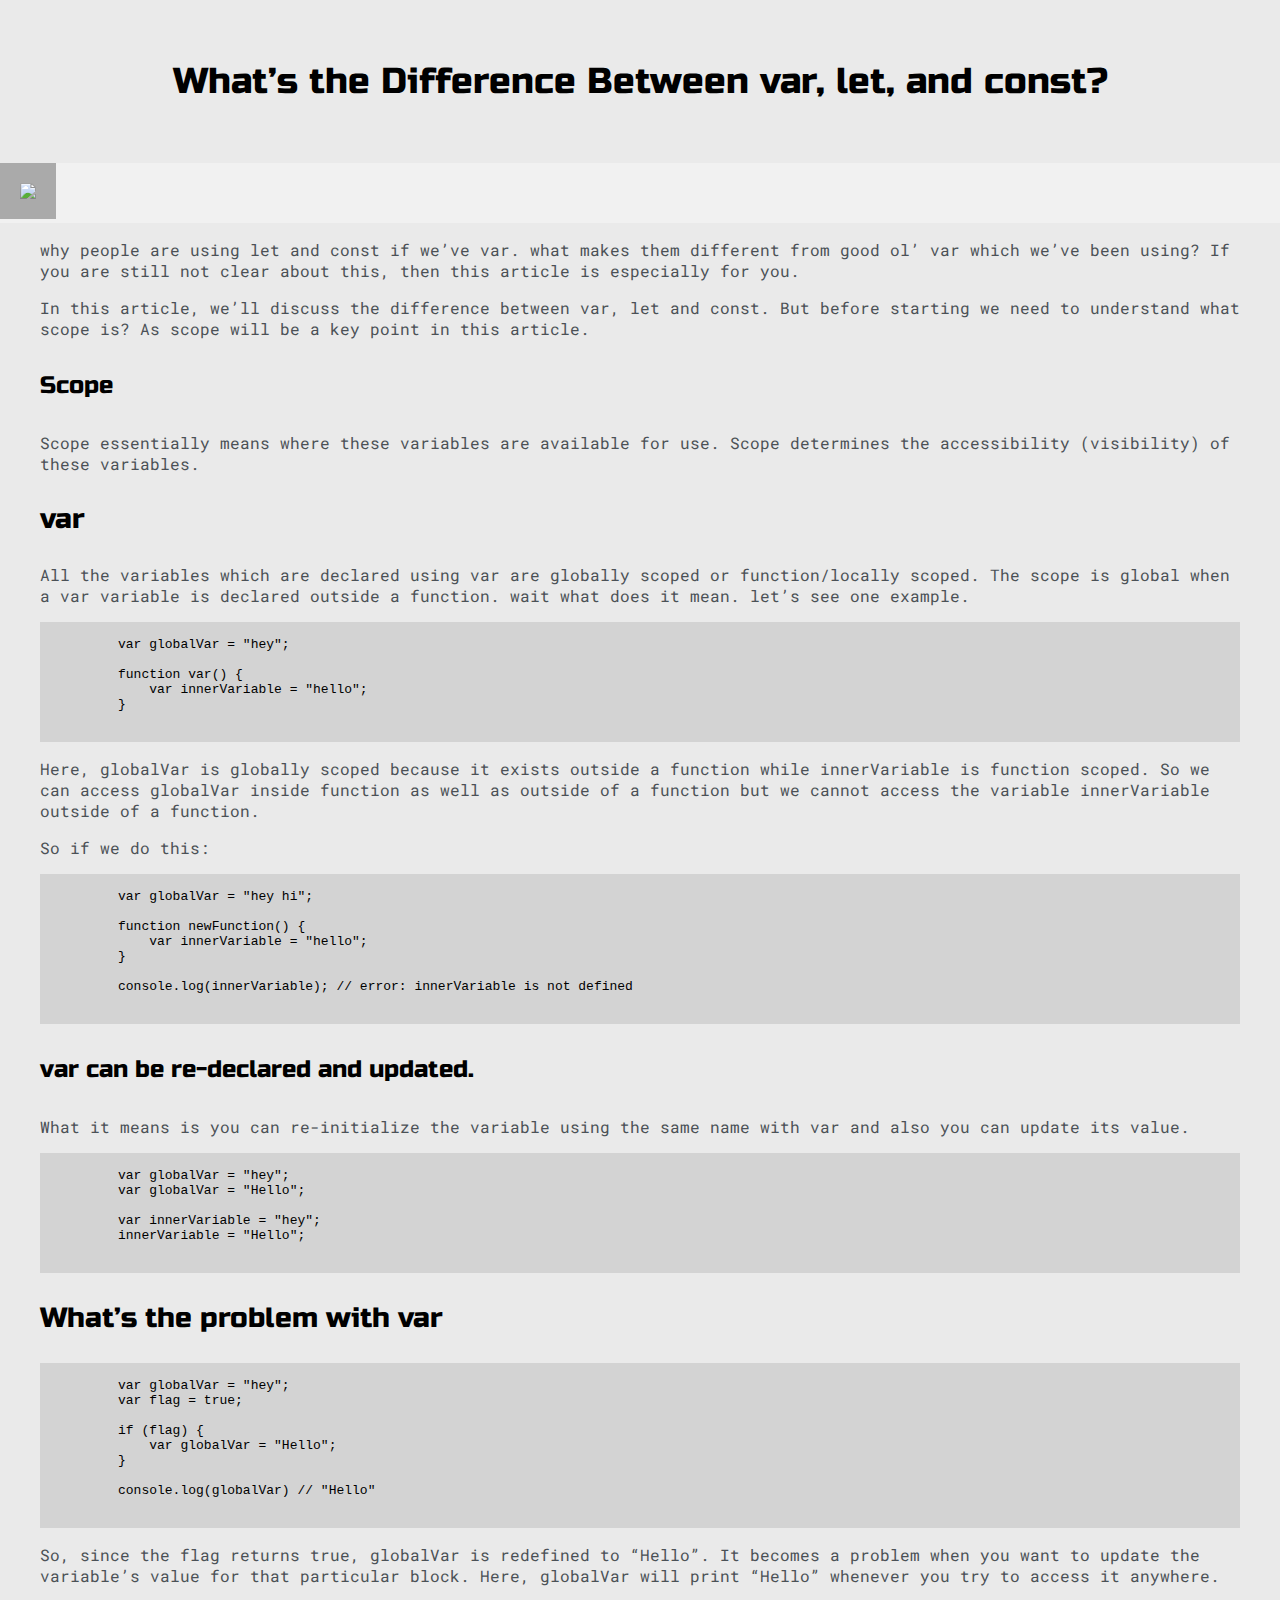
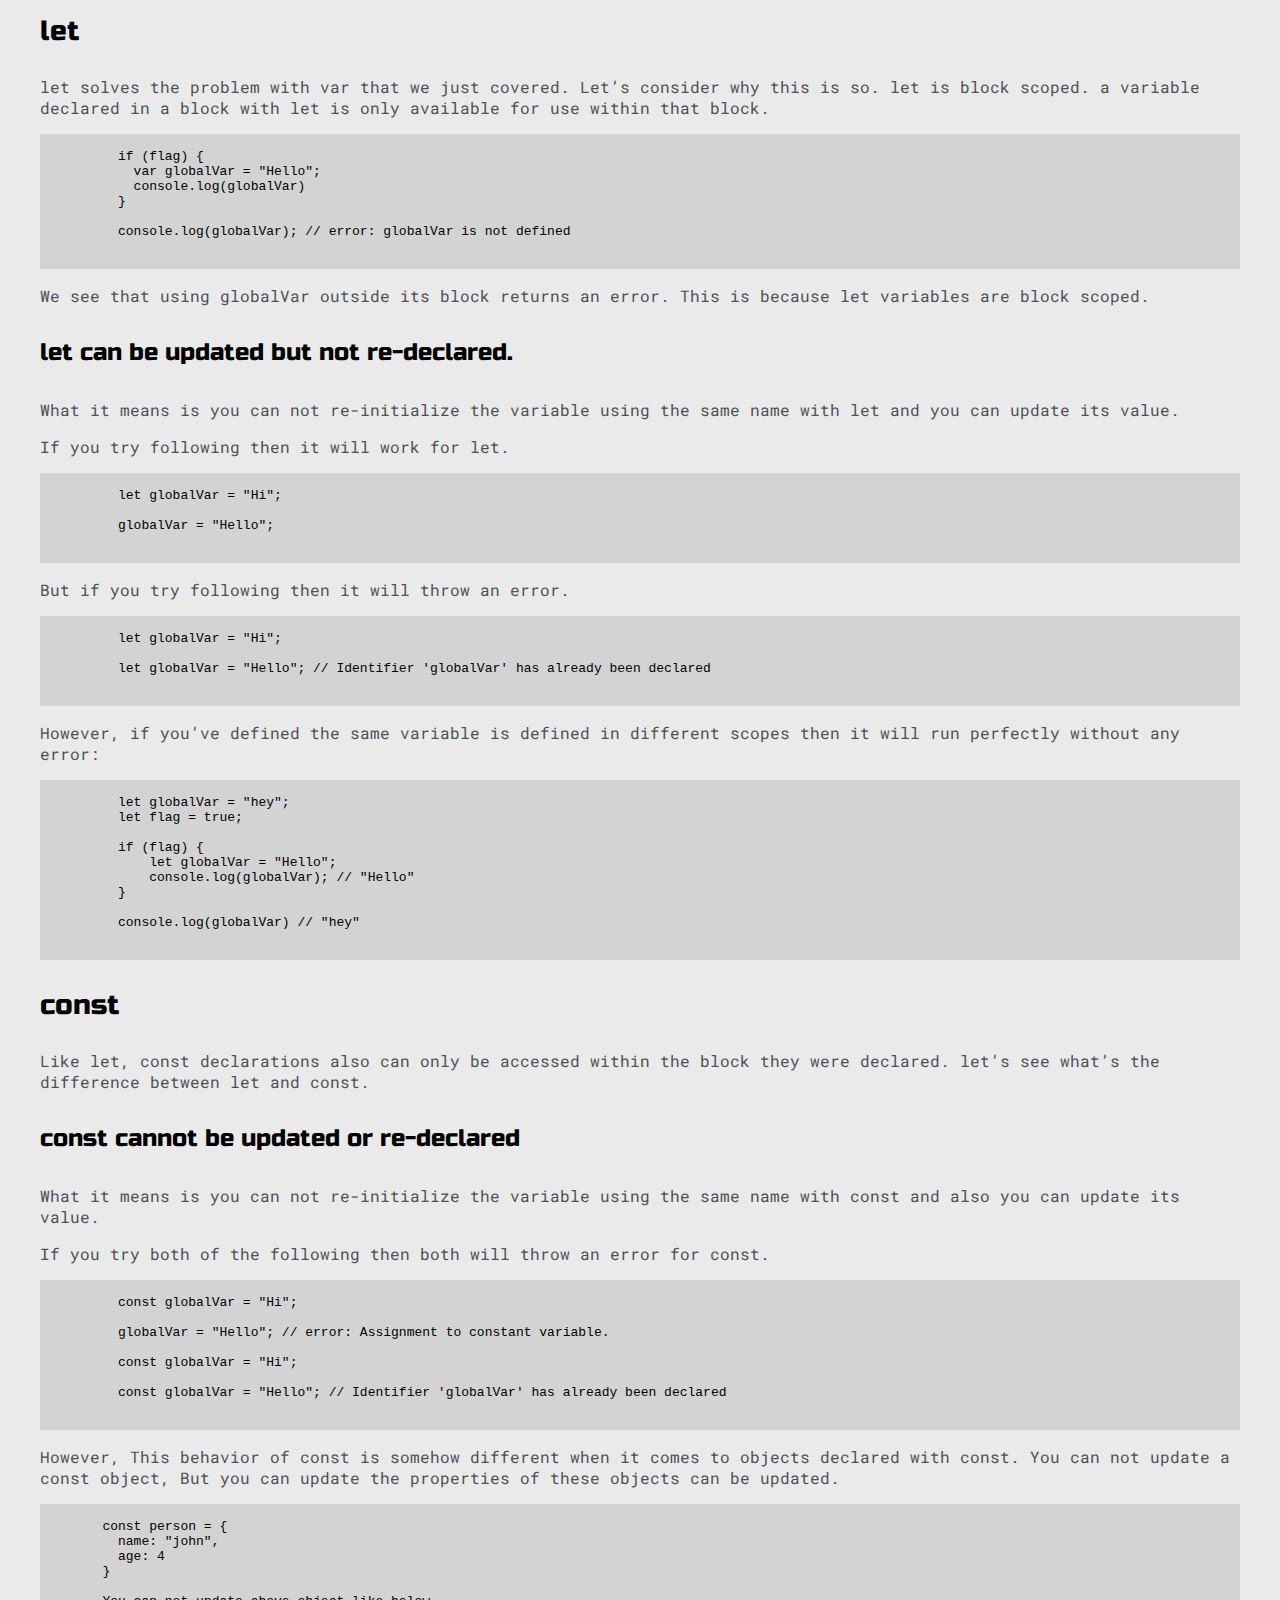
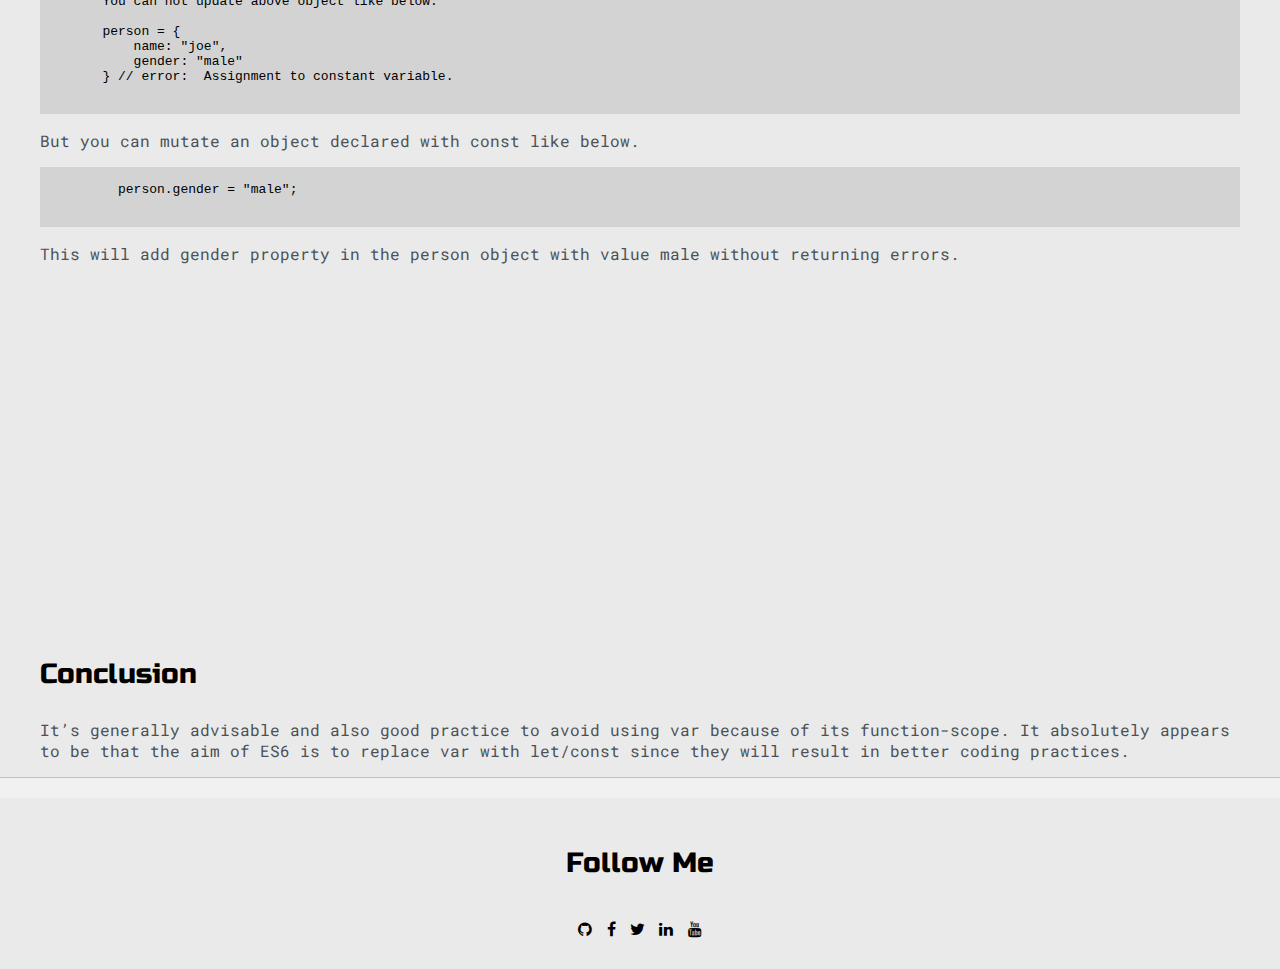
==== blogs/whats-the-difference-between-var-let-and-const/index.html @ 9efafad3 "blog added" ====
<!DOCTYPE html>
<html>
  <head>
    <title>Brijesh Dhanani</title>
    <meta
      name="viewport"
      content="width=device-width, initial-scale=1.0, maximum-scale=1, minimum-scale=1"
    />
    <link
      href="https://fonts.googleapis.com/css2?family=Russo+One&display=swap"
      rel="stylesheet"
    />
    <link
      href="https://fonts.googleapis.com/css2?family=Roboto+Mono:wght@500&family=Russo+One&display=swap"
      rel="stylesheet"
    />
    <link
      rel="stylesheet"
      href="https://cdnjs.cloudflare.com/ajax/libs/font-awesome/4.7.0/css/font-awesome.min.css"
    />
    <link rel="stylesheet" type="text/css" href="../../blog.css" />
    <link rel="stylesheet" type="text/css" href="../../default.css" />
    <link id="theme-style" rel="stylesheet" type="text/css" href="" />
    <link rel="icon" href="../../favicon.ico" type="image/x-icon" />
    <link
      rel="canonical"
      href="https://brdhanani.github.io/blogs/whats-the-difference-between-var-let-and-const/"
    />
    <meta name="referrer" content="no-referrer-when-downgrade" />
    <link
      rel="amphtml"
      href="https://brdhanani.github.io/blogs/whats-the-difference-between-var-let-and-const/amp/"
    />

    <meta property="og:site_name" content="brdhanani.github.io" />
    <meta property="og:type" content="article" />
    <meta
      property="og:title"
      content="What&#x27;s the Difference between Var, Let, and Const?"
    />
    <meta
      property="og:description"
      content="why people are using let and const if we’ve var. what makes them different from good ol’ var which we’ve been using? If you are still not clear about this, then this article is especially for you."
    />
    <meta
      property="og:url"
      content="https://brdhanani.github.io/blogs/whats-the-difference-between-var-let-and-const/"
    />
    <meta
      property="og:image"
      content="https://miro.medium.com/max/700/1*au9d7Y-qu8Zt3tRhoLY25Q.png"
    />
    <meta property="article:tag" content="JavaScript" />
    <meta property="article:tag" content="ES6" />
    <meta property="article:tag" content="Frontend" />

    <meta
      property="article:publisher"
      content="https://www.facebook.com/BrijeshDhananiDev"
    />
    <meta name="twitter:card" content="summary_large_image" />
    <meta
      name="twitter:title"
      content="What&#x27;s the Difference between Var, Let, and Const?"
    />
    <meta
      name="twitter:description"
      content="why people are using let and const if we’ve var. what makes them different from good ol’ var which we’ve been using? If you are still not clear about this, then this article is especially for you."
    />
    <meta
      name="twitter:url"
      content="https://brdhanani.github.io/blogs/whats-the-difference-between-var-let-and-const/"
    />
    <meta
      name="twitter:image"
      content="https://miro.medium.com/max/700/1*au9d7Y-qu8Zt3tRhoLY25Q.png"
    />
    <meta name="twitter:label1" content="Written by" />
    <meta name="twitter:data1" content="Brijesh Dhanani" />
    <meta name="twitter:data2" content="JavaScript, ES6, Frontend" />
    <meta name="twitter:site" content="@dhanani_brijesh" />
    <meta name="twitter:creator" content="@dhanani_brijesh" />
  </head>
  <body>
    <div class="header">
      <h2>What’s the Difference Between var, let, and const?</h2>
    </div>
    <img class="img" src="../../images/let-var-const.jpg" />
    <section class="s1">
      <div class="main-container">
        <p>
          why people are using let and const if we’ve var. what makes them
          different from good ol’ var which we’ve been using? If you are still
          not clear about this, then this article is especially for you.
        </p>
        <p>
          In this article, we’ll discuss the difference between var, let and
          const. But before starting we need to understand what scope is? As
          scope will be a key point in this article.
        </p>
        <h4>Scope</h4>
        <p>
          Scope essentially means where these variables are available for use.
          Scope determines the accessibility (visibility) of these variables.
        </p>
        <h3>var</h3>
        <p>
          All the variables which are declared using var are globally scoped or
          function/locally scoped. The scope is global when a var variable is
          declared outside a function. wait what does it mean. let’s see one
          example.
        </p>
        <pre>

          var globalVar = "hey";

          function var() {
              var innerVariable = "hello";
          }

        </pre>
        <p>
          Here, globalVar is globally scoped because it exists outside a
          function while innerVariable is function scoped. So we can access
          globalVar inside function as well as outside of a function but we
          cannot access the variable innerVariable outside of a function.
        </p>
        <p>So if we do this:</p>
        <pre>

          var globalVar = "hey hi";
          
          function newFunction() {
              var innerVariable = "hello";
          }

          console.log(innerVariable); // error: innerVariable is not defined

        </pre>
        <h4>var can be re-declared and updated.</h4>
        <p>
          What it means is you can re-initialize the variable using the same
          name with var and also you can update its value.
        </p>
        <pre>

          var globalVar = "hey";
          var globalVar = "Hello";

          var innerVariable = "hey";
          innerVariable = "Hello";

        </pre>
        <h3>What’s the problem with var</h3>
        <pre>

          var globalVar = "hey";
          var flag = true;

          if (flag) {
              var globalVar = "Hello";
          }

          console.log(globalVar) // "Hello"

        </pre>
        <p>
          So, since the flag returns true, globalVar is redefined to “Hello”. It
          becomes a problem when you want to update the variable’s value for
          that particular block. Here, globalVar will print “Hello” whenever you
          try to access it anywhere.
        </p>

        <h3>let</h3>
        <p>
          let solves the problem with var that we just covered. Let’s consider
          why this is so. let is block scoped. a variable declared in a block
          with let is only available for use within that block.
        </p>
        <pre>

          if (flag) {
            var globalVar = "Hello";
            console.log(globalVar)
          }

          console.log(globalVar); // error: globalVar is not defined

        </pre>
        <p>
          We see that using globalVar outside its block returns an error. This
          is because let variables are block scoped.
        </p>
        <h4>let can be updated but not re-declared.</h4>
        <p>
          What it means is you can not re-initialize the variable using the same
          name with let and you can update its value.
        </p>
        <p>If you try following then it will work for let.</p>
        <pre>

          let globalVar = "Hi";

          globalVar = "Hello";

        </pre>
        <p>But if you try following then it will throw an error.</p>
        <pre>

          let globalVar = "Hi";
          
          let globalVar = "Hello"; // Identifier 'globalVar' has already been declared

        </pre>
        <p>
          However, if you’ve defined the same variable is defined in different
          scopes then it will run perfectly without any error:
        </p>
        <pre>

          let globalVar = "hey";
          let flag = true;

          if (flag) {
              let globalVar = "Hello";
              console.log(globalVar); // "Hello"
          }

          console.log(globalVar) // "hey"
          
          </pre
        >
        <h3>const</h3>
        <p>
          Like let, const declarations also can only be accessed within the
          block they were declared. let’s see what’s the difference between let
          and const.
        </p>
        <h4>const cannot be updated or re-declared</h4>
        <p>
          What it means is you can not re-initialize the variable using the same
          name with const and also you can update its value.
        </p>
        <p>
          If you try both of the following then both will throw an error for
          const.
        </p>
        <pre>

          const globalVar = "Hi";

          globalVar = "Hello"; // error: Assignment to constant variable.

          const globalVar = "Hi";

          const globalVar = "Hello"; // Identifier 'globalVar' has already been declared
          
          </pre
        >
        <p>
          However, This behavior of const is somehow different when it comes to
          objects declared with const. You can not update a const object, But
          you can update the properties of these objects can be updated.
        </p>
        <pre>

        const person = {
          name: "john",
          age: 4
        }

        You can not update above object like below.

        person = {
            name: "joe",
            gender: "male"
        } // error:  Assignment to constant variable.
        
        </pre>
        <p>But you can mutate an object declared with const like below.</p>
        <pre>
          
          person.gender = "male";
        
        </pre>
        <p>
          This will add gender property in the person object with value male
          without returning errors.
        </p>
        <iframe
          width="600"
          height="345"
          src="https://www.youtube.com/embed/X_zgw9GojSc"
          frameborder="0"
        ></iframe>
        <h3>Conclusion</h3>

        <p>
          It’s generally advisable and also good practice to avoid using var
          because of its function-scope. It absolutely appears to be that the
          aim of ES6 is to replace var with let/const since they will result in
          better coding practices.
        </p>
      </div>
    </section>

    <div class="footer">
      <h3>Follow Me</h3>
      <ul id="navigation">
        <li>
          <a target="_blank" href="https://github.com/BRdhanani"
            ><i class="fa fa-github"></i
          ></a>
        </li>
        <li>
          <a
            target="_blank"
            href="https://www.facebook.com/people/Brijesh-Dhanani/100010798357963"
            ><i class="fa fa-facebook"></i
          ></a>
        </li>
        <li>
          <a target="_blank" href="https://twitter.com/dhanani_brijesh"
            ><i class="fa fa-twitter"></i
          ></a>
        </li>
        <li>
          <a
            target="_blank"
            href="https://www.linkedin.com/in/brijesh-dhanani-8a2061141/"
            ><i class="fa fa-linkedin"></i
          ></a>
        </li>
        <li>
          <a target="_blank" href="https://youtu.be/X_zgw9GojSc"
            ><i class="fa fa-youtube"></i
          ></a>
        </li>
      </ul>
    </div>
    <script type="text/javascript" src="../script.js"></script>
  </body>
</html>
---- blog.css ----
:root {
  --mainColor: #eaeaea;
  --secondaryColor: #fff;
  --borderColor: #c1c1c1;
  --mainText: black;
  --secondaryText: #4b5156;
  --themeDotBorder: #24292e;
  --previewBg: rgb(251, 249, 243, 0.8);
  --previewShadow: #f7e6ae;
  --buttonColor: black;
}

* {
  box-sizing: border-box;
}

/* Add a gray background color with some padding */
body {
  font-family: Arial;
  padding: 20px;
  background: #f1f1f1;
}

/* Header/Blog Title */
.header {
  padding: 30px;
  font-size: 40px;
  text-align: center;
  background: var(--mainColor);
}

/* Create two unequal columns that floats next to each other */
/* Left column */
.leftcolumn {
  float: left;
  width: 75%;
}

/* Right column */
.rightcolumn {
  float: left;
  width: 25%;
  padding-left: 20px;
}

/* image */
.img {
  background-color: #aaa;
  width: 100%;
  padding: 20px;
}

/* Add a card effect for articles */
.card {
  background-color: var(--secondaryColor);
  padding: 20px;
  margin-top: 20px;
}

/* Clear floats after the columns */
.row:after {
  content: "";
  display: table;
  clear: both;
}

/* Footer */
.footer {
  padding: 20px;
  text-align: center;
  background: var(--mainColor);
  margin-top: 20px;
}

pre {
  background: lightgray;
}

/* Responsive layout - when the screen is less than 800px wide, make the two columns stack on top of each other instead of next to each other */
@media screen and (max-width: 800px) {
  .leftcolumn,
  .rightcolumn {
    width: 100%;
    padding: 0;
  }
}
---- default.css ----
:root{
    --mainColor: #eaeaea;
    --secondaryColor: #fff;
    --borderColor: #c1c1c1;
    --mainText: black;
    --secondaryText: #4b5156;
    --themeDotBorder: #24292e;
    --previewBg: rgb(251, 249, 243, 0.8);
    --previewShadow: #f7e6ae;
    --buttonColor: black;
}

html, body{
    padding: 0;
    margin: 0;
}

body *{
    transition: 0.3s;
}
h1, h2, h3, h4, h5, h6, strong{
    color: var(--mainText);
    font-family: 'Russo One', sans-serif;
    font-weight: 500;
}

p, li, span, label, input, textarea, a{
    color: var(--secondaryText);
    font-family: 'Roboto Mono', monospace;
}

a{
    text-decoration: none;
    color: #17a2b8;
}

ul{
    list-style: none;
}

h1 { font-size: 56px; }
h2 { font-size: 36px; }
h3 { font-size: 28px; }
h4 { font-size: 24px; }
h5 { font-size: 20px; }
h6 { font-size: 16px; }

.s1{
    background-color: var(--mainColor);
    border-bottom: 1px solid var(--borderColor);
    overflow: auto;
}

.s2{
    background-color: var(--secondaryColor);
    border-bottom: 1px solid var(--borderColor);
    overflow: auto;
}

.main-container{
    width: 1200px;
    margin: 0 auto;
}

.greeting-wrapper{
    display: grid;
    text-align: center;
    align-content: center;
    min-height: 10em;
}

.intro-wrapper{
    background-color: var(--secondaryColor);
    border: 1px solid var(--borderColor);
    border-radius: 5px 5px 0 0;
    --webkit-box-shadow: -1px 1px 3px -1px rgba(0,0,0,0.75);
    --moz-box-shadow: -1px 1px 3px -1px rgba(0,0,0,0.75);
    box-shadow: -1px 1px 3px -1px rgba(0,0,0,0.75);
    display: grid;
    grid-template-columns: 1fr 1fr;
    grid-template-rows: 3em 30em;
    grid-template-areas: 
        'nav-wrapper nav-wrapper'
        'left-column right-column'
    ;
}

.nav-wrapper{
    grid-area: nav-wrapper;
    border-bottom: 1px solid var(--borderColor);
    display: flex;
    justify-content: space-between;
    align-items: center;
    background-color: var(--mainColor);
    border-radius: 5px 5px 0 0;
}

#navigation a{
    color: var(--mainText);
}

#navigation{
    margin: 0;
    padding: 10px;
}

#navigation li{
    display: inline-block;
    margin-right: 5px;
    margin-left: 5px;
}

.dots-wrapper{
    display: flex;
    padding: 10px;
}

#dot-1{
    background-color: #FC6058;
}

#dot-2{
    background-color: #FEC02F;
}

#dot-3{
    background-color: #2ACA3E;
}

.browser-dot{
    background-color: black;
    height: 15px;
    width: 15px;
    border-radius: 50%;
    margin: 5px;
    --webkit-box-shadow: -1px 1px 3px -1px rgba(0,0,0,0.75);
    --moz-box-shadow: -1px 1px 3px -1px rgba(0,0,0,0.75);
    box-shadow: -1px 1px 3px -1px rgba(0,0,0,0.75);
}

.left-column{
    grid-area: left-column;
    padding-top: 50px;
    padding-bottom: 50px;
}

#profile_pic{
    display: block;
    margin: 0 auto;
    height: 200px;
    width: 200px;
    object-fit: cover;
    border: 2px solid var(--borderColor);
}

#theme-options-wrapper{
    display: flex;
    justify-content: center;
}

.theme-dot{
    height: 30px;
    width: 30px;
    background-color: black;
    margin: 5px;
    border: 2px solid var(--themeDotBorder);
    border-radius: 50%;
    --webkit-box-shadow: -1px 1px 3px -1px rgba(0,0,0,0.75);
    --moz-box-shadow: -1px 1px 3px -1px rgba(0,0,0,0.75);
    box-shadow: -1px 1px 3px -1px rgba(0,0,0,0.75);
    cursor: pointer;
}

.theme-dot:hover{
    border-width: 5px;
}

#light-mode{
    background-color: #fff;
}

#blue-mode{
    background-color: #192734;
}

#green-mode{
    background-color: #78866b;
}

#purple-mode{
    background-color: #7E4C74;
}

#settings-note{
    font-size: 12px;
    font-style: italic;
    text-align: center;
}

.right-column{
    grid-area: right-column;
    display: grid;
    align-content: center;
    padding-top: 50px;
    padding-bottom: 50px;
}

#preview-shadow{
    background-color: var(--previewShadow);
    width: 300px;
    height: 180px;
    padding-left: 30px;
    padding-top: 30px;
}

#preview{
    width: 300px;
    border: 1.5px solid #17a2b8;
    background-color: var(--previewBg);
    padding: 15px;
    position: relative;
}

.corner{
    width: 7px;
    height: 7px;
    border-radius: 50%;
    border: 1.5px solid #17a2b8;
    background-color: #fff;
    position: absolute;
}

#corner-tl{
    top: -5px;
    left: -5px;
}

#corner-tr{
    top: -5px;
    right: -5px;
}

#corner-br{
    bottom: -5px;
    right: -5px;
}

#corner-bl{
    bottom: -5px;
    left: -5px;
}

.about-wrapper{
    display: grid;
    grid-template-columns: repeat(auto-fit, minmax(320px, 1fr));
    padding-top: 50px;
    padding-bottom: 50px;
    gap: 100px;
}

#skills{
    display: flex;
    justify-content: space-evenly;
    background-color: var(--previewShadow);
}

.social-links{
    display: grid;
    align-content: center;
    text-align: center;
}

.post-wrapper{
    display: grid;
    grid-template-columns: repeat(auto-fit, 320px);
    gap: 20px;
    justify-content: center;
    padding-bottom: 50px;
}

.post{
    border: 1px solid var(--borderColor);
    --webkit-box-shadow: -1px 1px 3px -1px rgba(0,0,0,0.75);
    --moz-box-shadow: -1px 1px 3px -1px rgba(0,0,0,0.75);
    box-shadow: -1px 1px 3px -1px rgba(0,0,0,0.75);
}

.thumbnail{
    width: 100%;
    height: auto;
    display: block;
    object-fit: cover;
}

.post-preview{
    background-color: #fff;
    padding: 15px;
}

.post-title{
    color: black;
}

.post-intro{
    color: #4b5156;
    font-size: 14px;
}

#contact-form{
    display: block;
    max-width: 600px;
    margin: 0 auto;
    border: 1px solid var(--borderColor);
    padding: 15px;
    border-radius: 5px;
    background-color: var(--mainColor);
    margin-bottom: 50px;
}

#contact-form label{
    line-height: 2.7em;
}

#linkedin {
    display: flex;
    .container {
        margin: 7% auto auto;
    }
}

.input-field{
    width: 100%;
    padding-top: 10px;
    padding-bottom: 10px;
    background-color: var(--secondaryColor);
    border-radius: 5px;
    border: 1px solid var(--borderColor);
    font-size: 14px;
}

#submit-btn{
    margin-top: 10px;
    width: 100%;
    padding-top: 10px;
    padding-bottom: 10px;
    color: #fff;
    background-color: var(--buttonColor);
    border: none;
}

@media screen and (max-width: 1200px){
    .main-container{
        width: 95%;
    }
}

@media screen and (max-width: 800px){
    .intro-wrapper{
        grid-template-columns: 1fr;
        grid-template-areas: 
            'nav-wrapper'
            'left-column'
            'right-column'
        ;
    }
    .right-column{
        justify-content: center;
    }
}
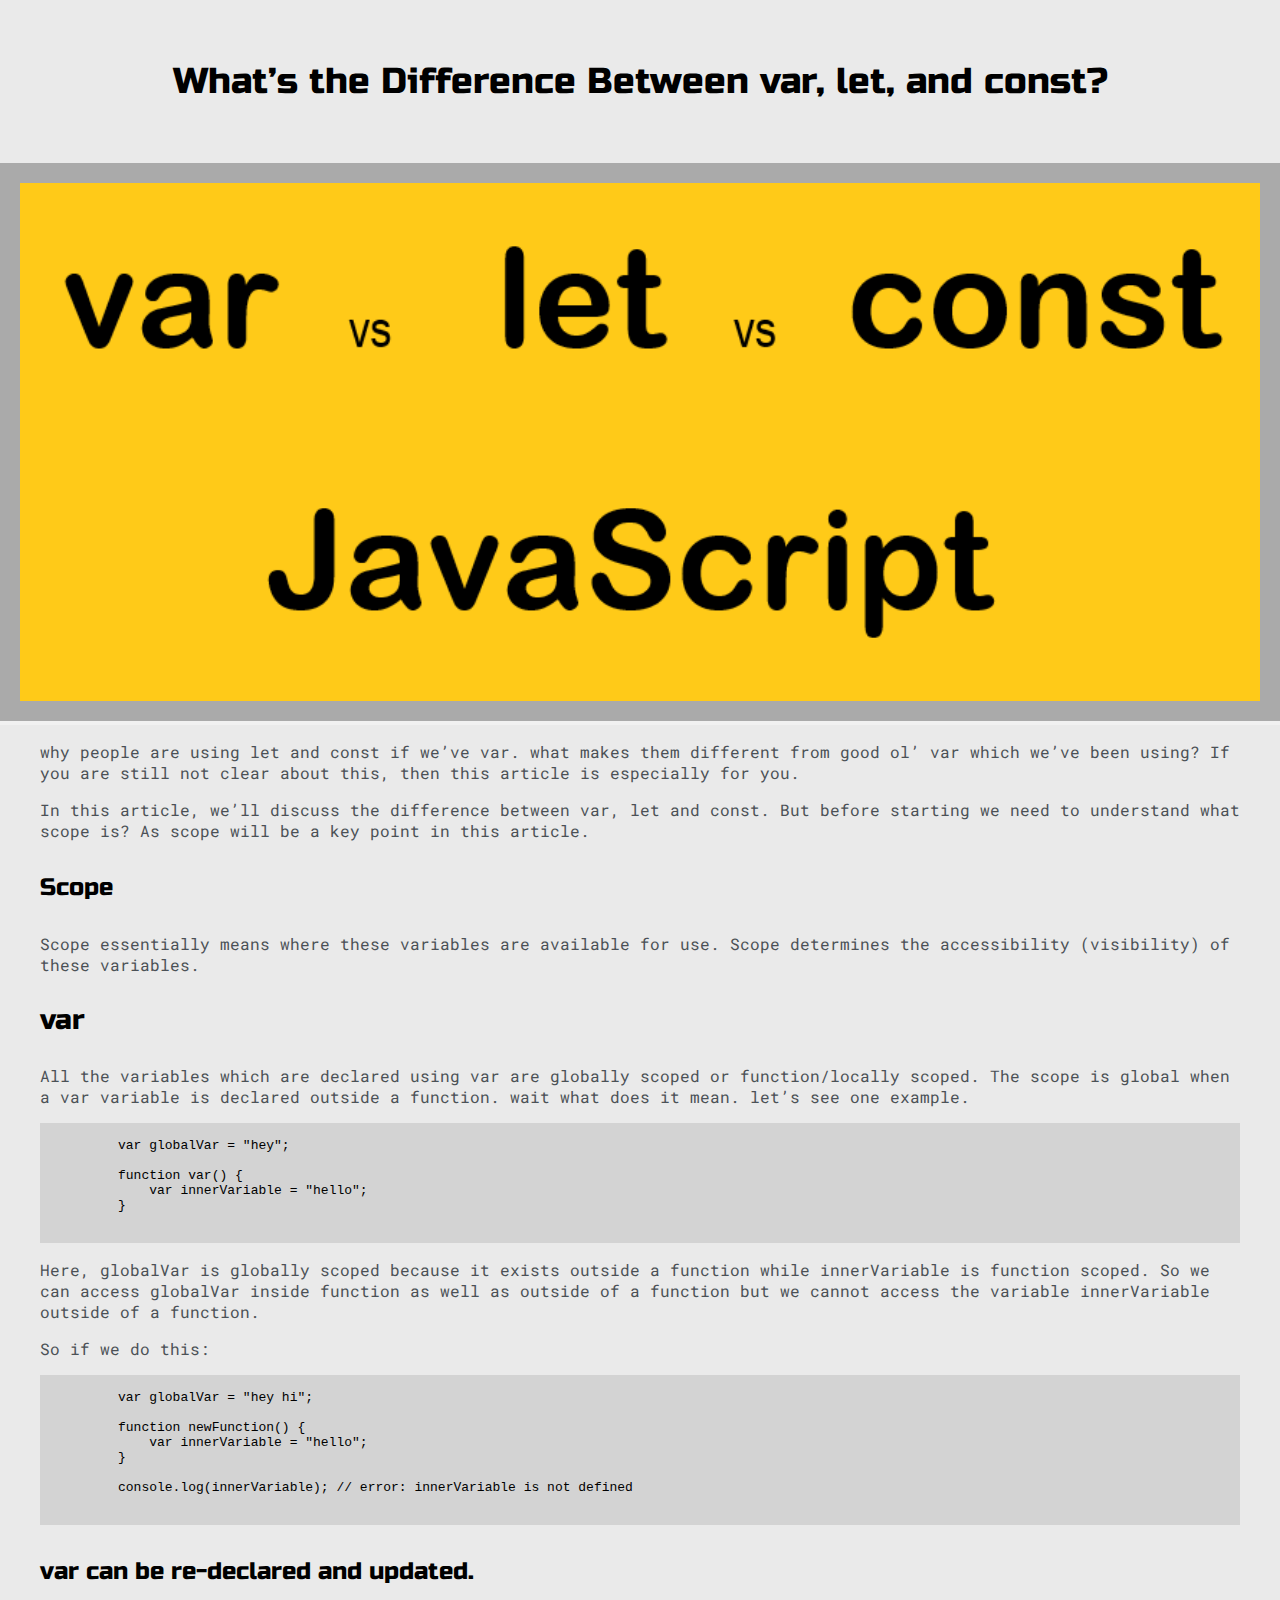
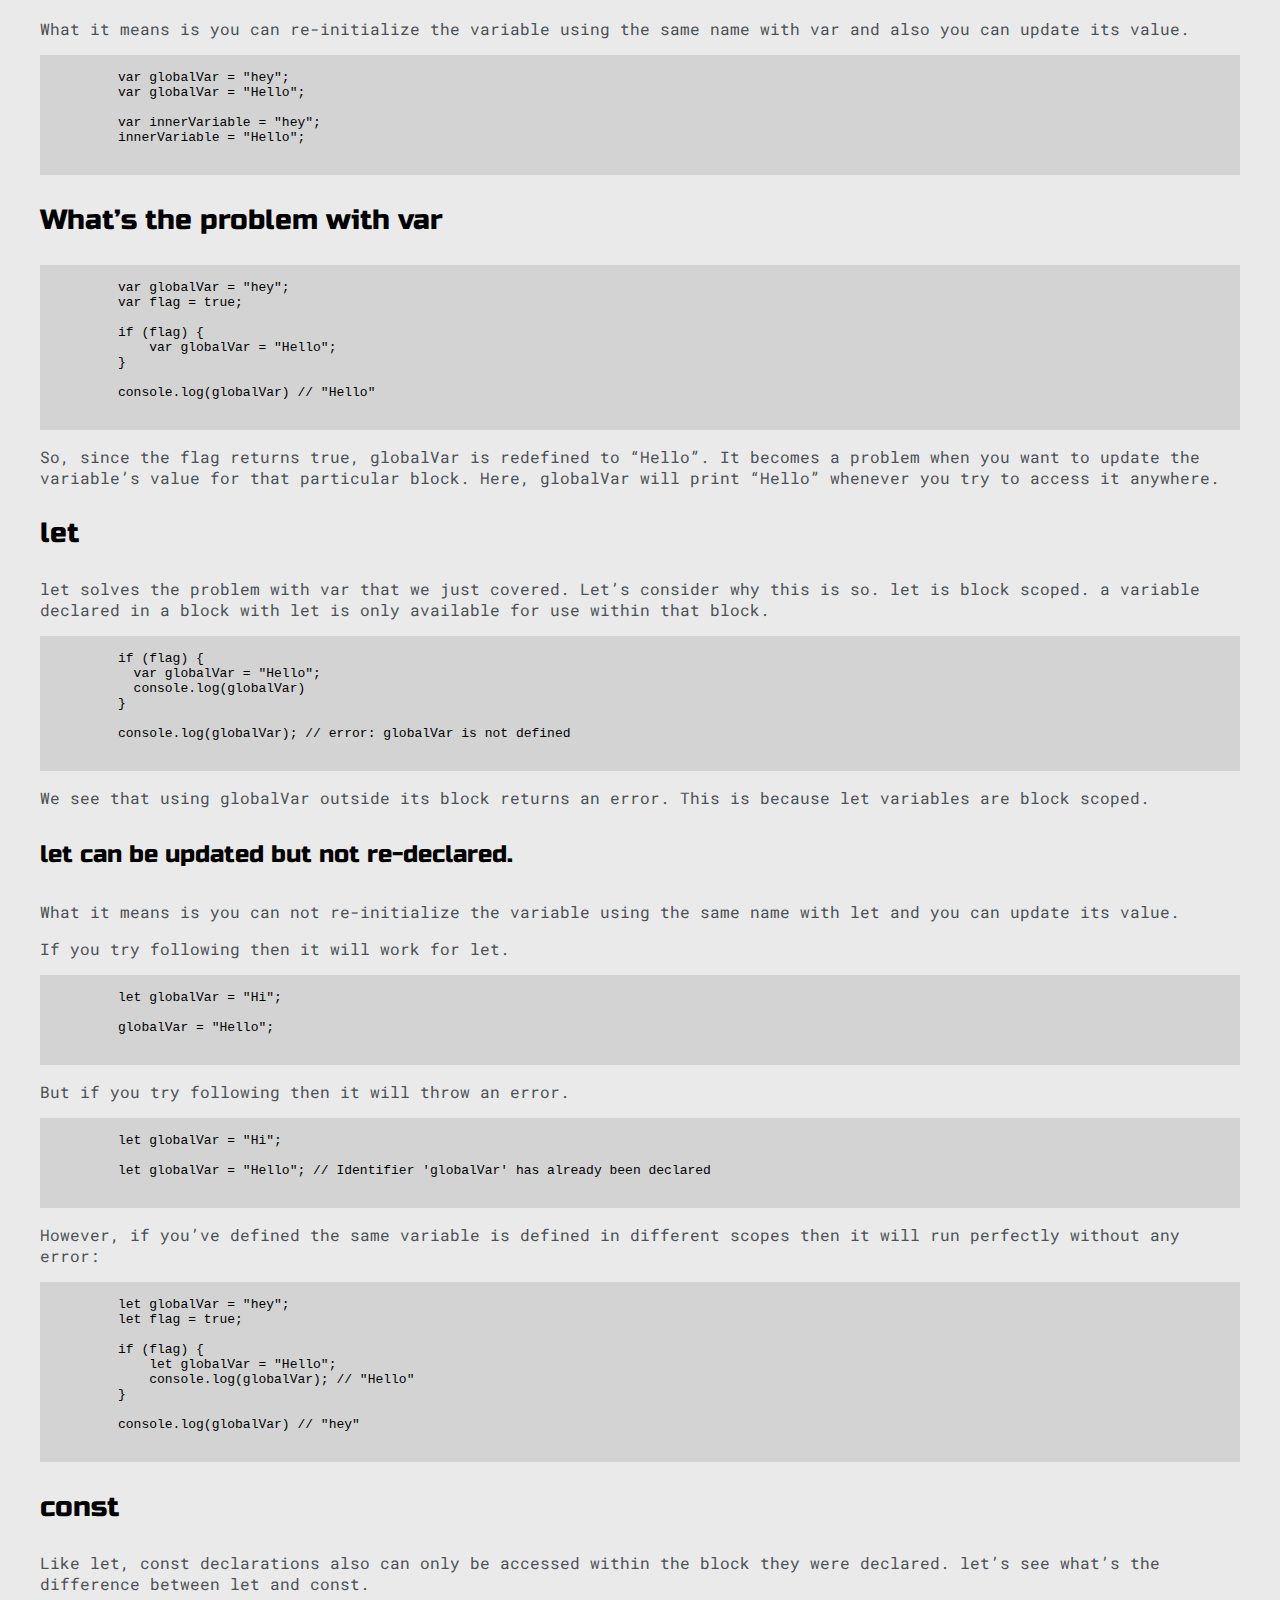
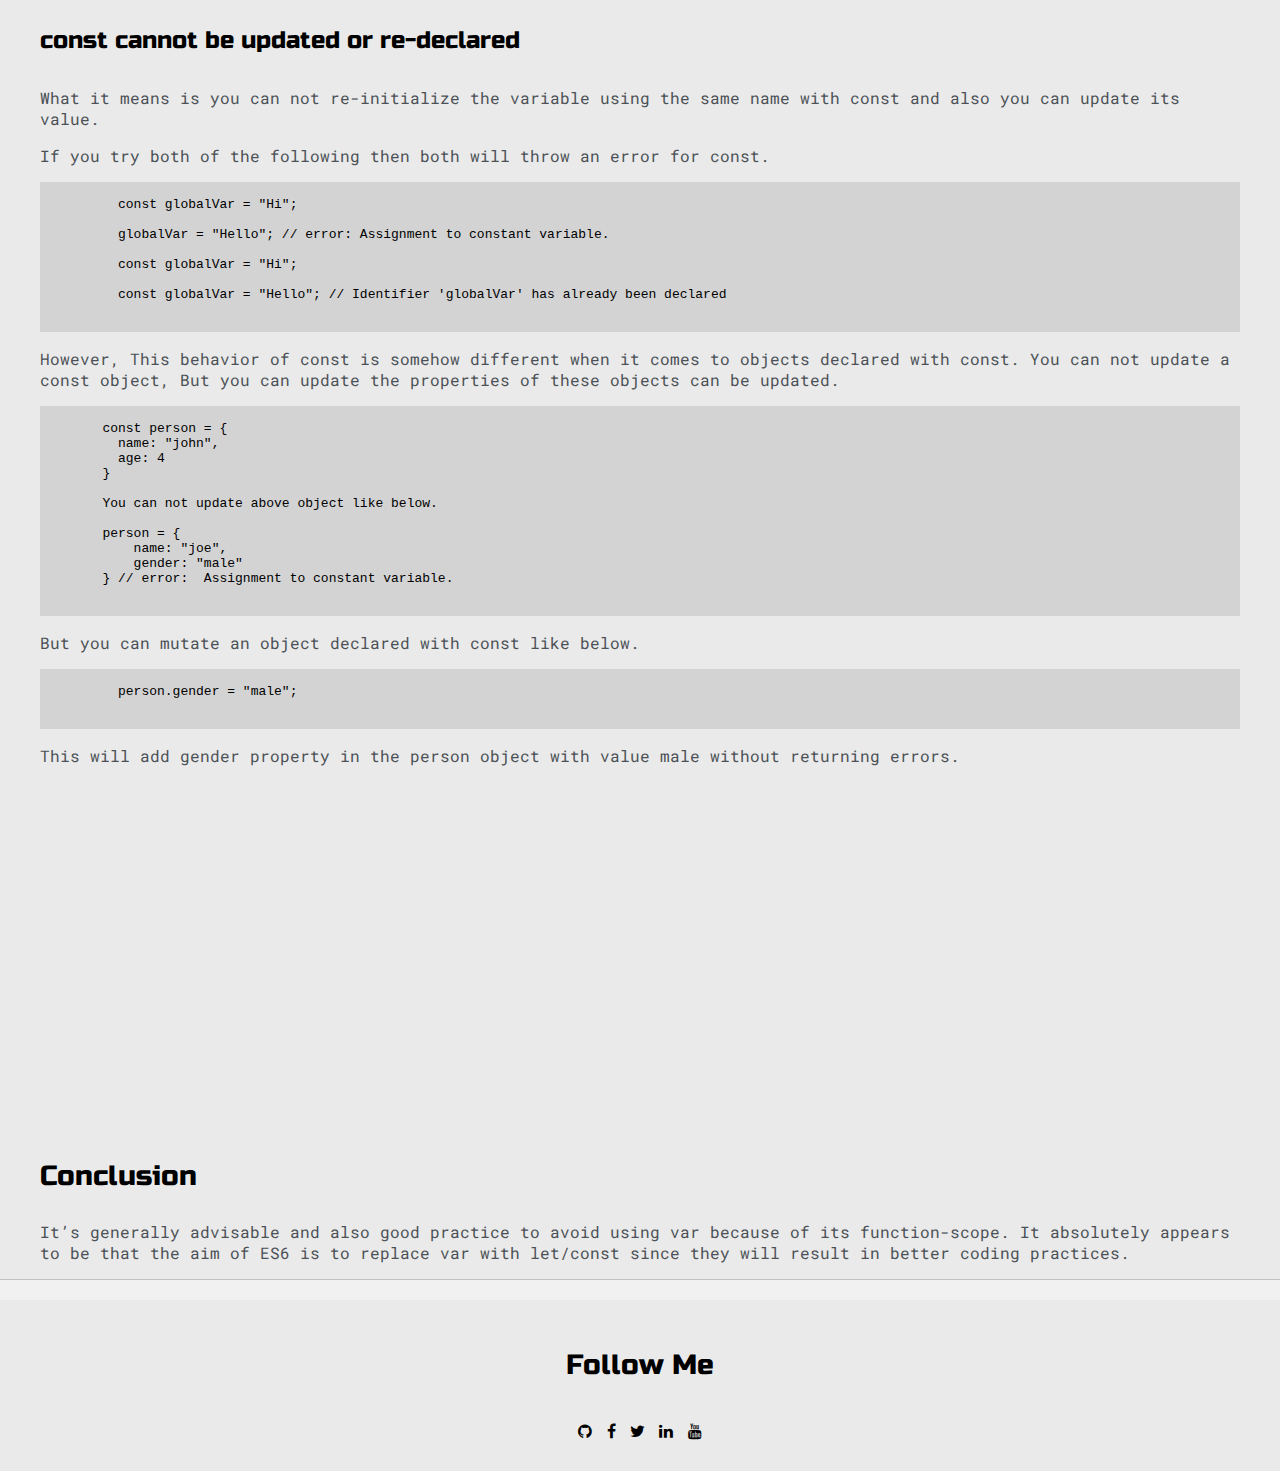
==== commit 7392eaa5: "error fix" ====
--- a/blogs/whats-the-difference-between-var-let-and-const/index.html
+++ b/blogs/whats-the-difference-between-var-let-and-const/index.html
@@ -85,7 +85,7 @@
     <div class="header">
       <h2>What’s the Difference Between var, let, and const?</h2>
     </div>
-    <img class="img" src="../../images/let-var-const.jpg" />
+    <img class="img" src="../../images/let-var-const.png" />
     <section class="s1">
       <div class="main-container">
         <p>
